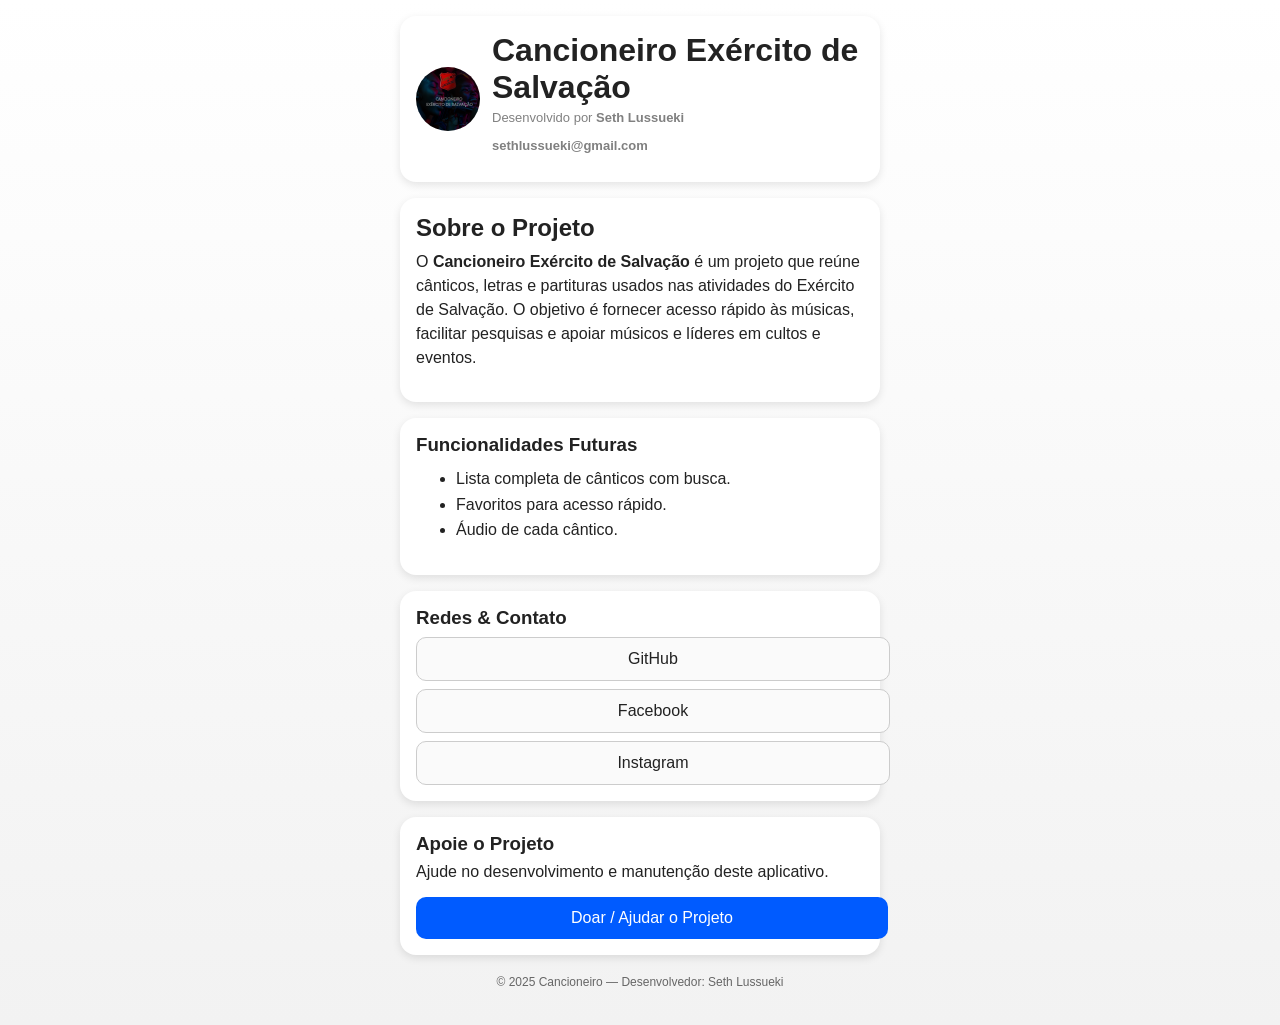
==== index.html @ 9d9d55f7 "first commit" ====
<!DOCTYPE html>
<html lang="pt">
<head>
  <meta charset="UTF-8" />
  <meta name="viewport" content="width=device-width, initial-scale=1.0" />
  <title>Cancioneiro Exército de Salvação</title>
  <style>
    body {
      margin: 0;
      font-family: Arial, sans-serif;
      background: linear-gradient(to bottom, #ffffff, #f2f2f2);
      color: #222;
    }

    .container {
      max-width: 480px;
      margin: auto;
      padding: 16px;
    }

    .card {
      background: white;
      border-radius: 16px;
      padding: 16px;
      margin-bottom: 16px;
      box-shadow: 0 3px 8px rgba(0,0,0,0.1);
    }

    .header {
      display: flex;
      align-items: center;
      gap: 12px;
    }

    .logo-img {
      width: 64px;
      height: 64px;
      background: #005bff;
      border-radius: 50%;
      display: flex;
      justify-content: center;
      align-items: center;
      color: white;
      font-size: 20px;
      font-weight: bold;
    }

    h1, h2, h3 {
      margin: 0;
    }

    .btn {
      display: block;
      width: 100%;
      text-align: center;
      padding: 12px;
      border-radius: 10px;
      text-decoration: none;
      border: 1px solid #ccc;
      margin-top: 8px;
      color: #222;
      background: #fafafa;
    }
    .btn:hover {
      background: #e9e9e9;
    }

    .btn-primary {
      background: #005bff;
      color: white;
      border: none;
    }
    .btn-primary:hover {
      background: #0042c7;
    }

    footer {
      text-align: center;
      font-size: 12px;
      color: #666;
      margin-top: 20px;
      margin-bottom: 20px;
    }
  </style>
</head>
<body>
  <div class="container">

    <div class="card header">
      <img src="icon-ces.png" alt="Ícone do App" class="logo-img" />
      <div>
        <h1>Cancioneiro Exército de Salvação</h1>
        <p style="font-size: 13px; color: gray; margin-top:4px;">Desenvolvido por <strong>Seth Lussueki</strong></p>
        <p style="font-size: 13px; color: gray; margin-top:4px;"><strong>sethlussueki@gmail.com</strong></p>
      </div>
    </div>

    <div class="card">
      <h2>Sobre o Projeto</h2>
      <p style="margin-top: 8px; line-height: 1.5;">
        O <strong>Cancioneiro Exército de Salvação</strong> é um projeto que reúne cânticos, letras e partituras
        usados nas atividades do Exército de Salvação. O objetivo é fornecer acesso rápido às músicas,
        facilitar pesquisas e apoiar músicos e líderes em cultos e eventos.
      </p>
    </div>

    <div class="card">
      <h3>Funcionalidades Futuras</h3>
      <ul style="margin-top: 10px; line-height: 1.6;">
        <li>Lista completa de cânticos com busca.</li>
        <li>Favoritos para acesso rápido.</li>
        <li>Áudio de cada cântico.</li>
      </ul>
    </div>

    <div class="card">
      <h3>Redes & Contato</h3>

      <a class="btn" href="https://github.com/Sejogal" target="_blank">GitHub</a>
      <a class="btn" href="https://www.facebook.com/Sejogal0" target="_blank">Facebook</a>
      <a class="btn" href="https://www.instagram.com/sejogal_oficial/" target="_blank">Instagram</a>
    </div>

    <div class="card">
      <h3>Apoie o Projeto</h3>
      <p style="margin-top: 8px;">Ajude no desenvolvimento e manutenção deste aplicativo.</p>
      <a class="btn btn-primary" href="#" target="_blank">Doar / Ajudar o Projeto</a>
    </div>

    <footer>
      © 2025 Cancioneiro — Desenvolvedor: Seth Lussueki
    </footer>

  </div>
</body>
</html>
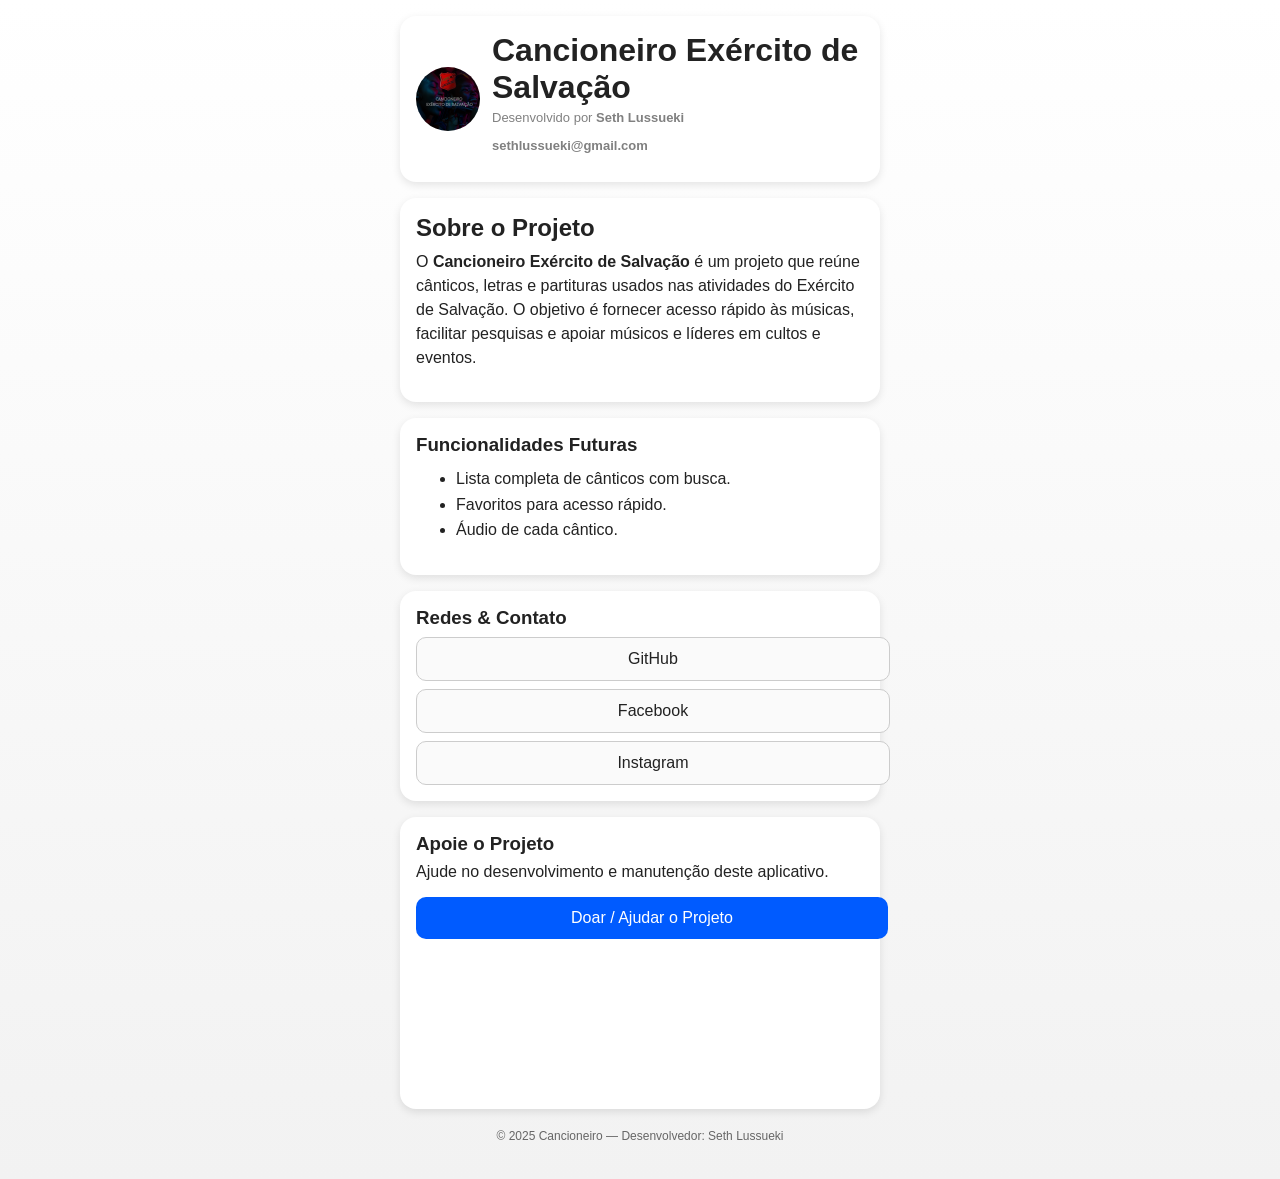
==== commit dc457ce7: "atualizando" ====
--- a/index.html
+++ b/index.html
@@ -4,84 +4,7 @@
   <meta charset="UTF-8" />
   <meta name="viewport" content="width=device-width, initial-scale=1.0" />
   <title>Cancioneiro Exército de Salvação</title>
-  <style>
-    body {
-      margin: 0;
-      font-family: Arial, sans-serif;
-      background: linear-gradient(to bottom, #ffffff, #f2f2f2);
-      color: #222;
-    }
-
-    .container {
-      max-width: 480px;
-      margin: auto;
-      padding: 16px;
-    }
-
-    .card {
-      background: white;
-      border-radius: 16px;
-      padding: 16px;
-      margin-bottom: 16px;
-      box-shadow: 0 3px 8px rgba(0,0,0,0.1);
-    }
-
-    .header {
-      display: flex;
-      align-items: center;
-      gap: 12px;
-    }
-
-    .logo-img {
-      width: 64px;
-      height: 64px;
-      background: #005bff;
-      border-radius: 50%;
-      display: flex;
-      justify-content: center;
-      align-items: center;
-      color: white;
-      font-size: 20px;
-      font-weight: bold;
-    }
-
-    h1, h2, h3 {
-      margin: 0;
-    }
-
-    .btn {
-      display: block;
-      width: 100%;
-      text-align: center;
-      padding: 12px;
-      border-radius: 10px;
-      text-decoration: none;
-      border: 1px solid #ccc;
-      margin-top: 8px;
-      color: #222;
-      background: #fafafa;
-    }
-    .btn:hover {
-      background: #e9e9e9;
-    }
-
-    .btn-primary {
-      background: #005bff;
-      color: white;
-      border: none;
-    }
-    .btn-primary:hover {
-      background: #0042c7;
-    }
-
-    footer {
-      text-align: center;
-      font-size: 12px;
-      color: #666;
-      margin-top: 20px;
-      margin-bottom: 20px;
-    }
-  </style>
+  <link rel="stylesheet" href="style.css">
 </head>
 <body>
   <div class="container">
@@ -124,7 +47,10 @@
     <div class="card">
       <h3>Apoie o Projeto</h3>
       <p style="margin-top: 8px;">Ajude no desenvolvimento e manutenção deste aplicativo.</p>
-      <a class="btn btn-primary" href="#" target="_blank">Doar / Ajudar o Projeto</a>
+      <a class="btn btn-primary" href="/doar.html" target="_blank">Doar / Ajudar o Projeto</a>
+      <iframe src="" frameborder="0">
+
+      </iframe>
     </div>
 
     <footer>
--- a/style.css
+++ b/style.css
@@ -0,0 +1,80 @@
+body {
+    margin: 0;
+    font-family: Arial, sans-serif;
+    background: linear-gradient(to bottom, #ffffff, #f2f2f2);
+    color: #222;
+}
+
+.container {
+    max-width: 480px;
+    margin: auto;
+    padding: 16px;
+}
+
+.card {
+    background: white;
+    border-radius: 16px;
+    padding: 16px;
+    margin-bottom: 16px;
+    box-shadow: 0 3px 8px rgba(0, 0, 0, 0.1);
+}
+
+.header {
+    display: flex;
+    align-items: center;
+    gap: 12px;
+}
+
+.logo-img {
+    width: 64px;
+    height: 64px;
+    background: #005bff;
+    border-radius: 50%;
+    display: flex;
+    justify-content: center;
+    align-items: center;
+    color: white;
+    font-size: 20px;
+    font-weight: bold;
+}
+
+h1,
+h2,
+h3 {
+    margin: 0;
+}
+
+.btn {
+    display: block;
+    width: 100%;
+    text-align: center;
+    padding: 12px;
+    border-radius: 10px;
+    text-decoration: none;
+    border: 1px solid #ccc;
+    margin-top: 8px;
+    color: #222;
+    background: #fafafa;
+}
+
+.btn:hover {
+    background: #e9e9e9;
+}
+
+.btn-primary {
+    background: #005bff;
+    color: white;
+    border: none;
+}
+
+.btn-primary:hover {
+    background: #0042c7;
+}
+
+footer {
+    text-align: center;
+    font-size: 12px;
+    color: #666;
+    margin-top: 20px;
+    margin-bottom: 20px;
+}
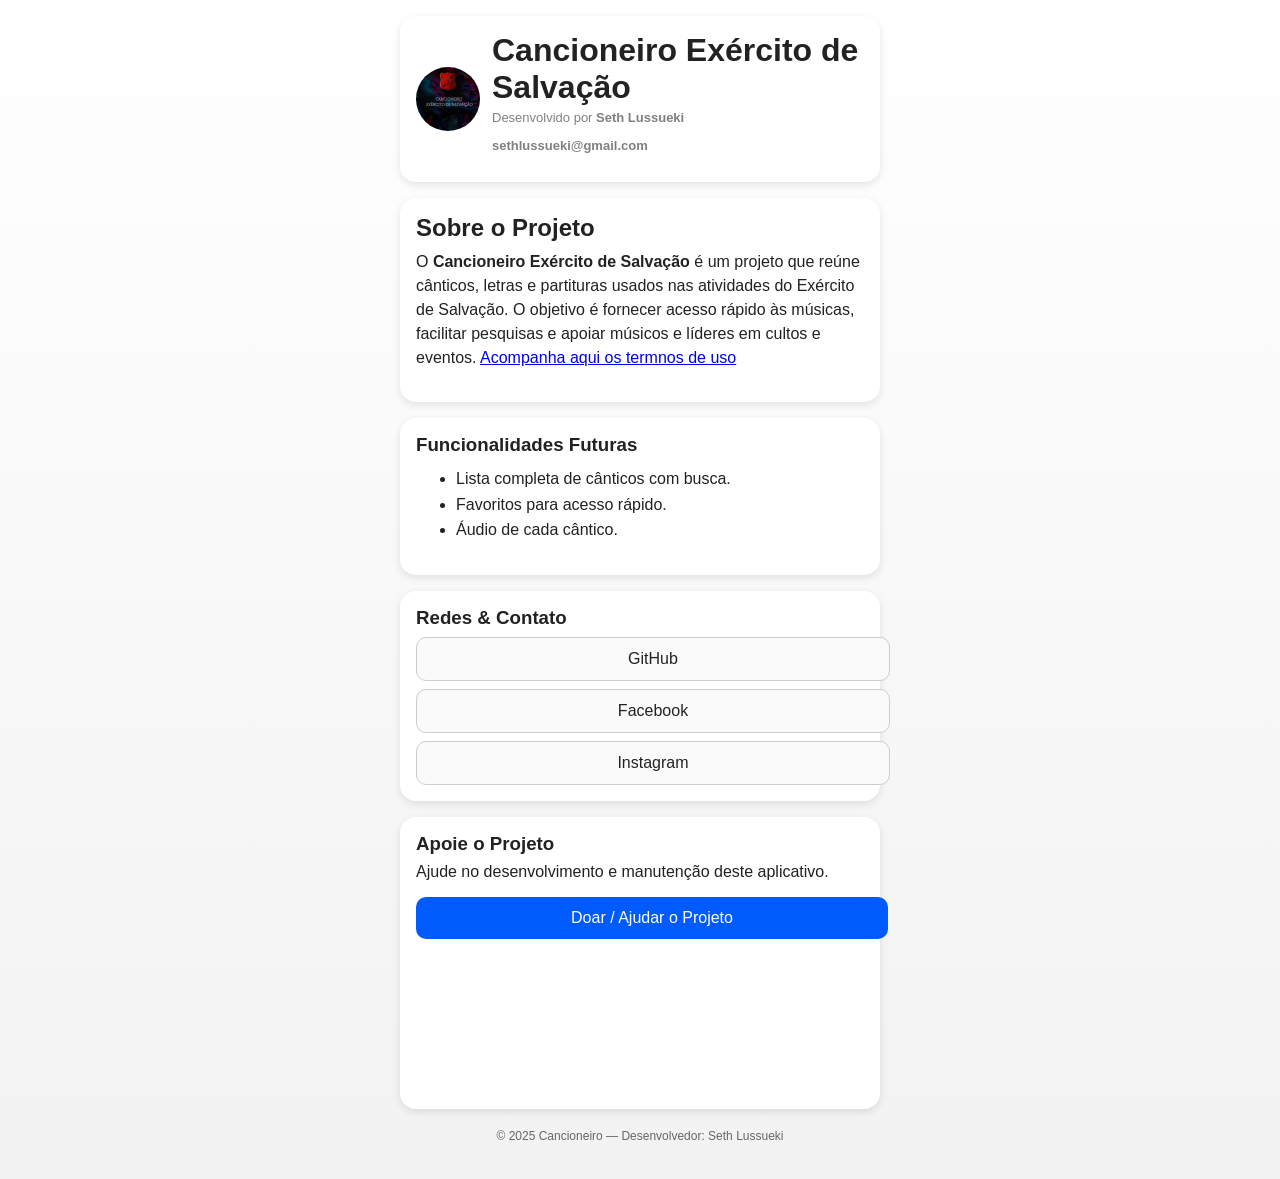
==== commit aebb7112: "atualizando" ====
--- a/index.html
+++ b/index.html
@@ -4,13 +4,13 @@
   <meta charset="UTF-8" />
   <meta name="viewport" content="width=device-width, initial-scale=1.0" />
   <title>Cancioneiro Exército de Salvação</title>
-  <link rel="stylesheet" href="style.css">
+  <link rel="stylesheet" href="/styles/style.css">
 </head>
 <body>
   <div class="container">
 
     <div class="card header">
-      <img src="icon-ces.png" alt="Ícone do App" class="logo-img" />
+      <img src="/src/icon-ces.png" alt="Ícone do App" class="logo-img" />
       <div>
         <h1>Cancioneiro Exército de Salvação</h1>
         <p style="font-size: 13px; color: gray; margin-top:4px;">Desenvolvido por <strong>Seth Lussueki</strong></p>
@@ -23,7 +23,7 @@
       <p style="margin-top: 8px; line-height: 1.5;">
         O <strong>Cancioneiro Exército de Salvação</strong> é um projeto que reúne cânticos, letras e partituras
         usados nas atividades do Exército de Salvação. O objetivo é fornecer acesso rápido às músicas,
-        facilitar pesquisas e apoiar músicos e líderes em cultos e eventos.
+        facilitar pesquisas e apoiar músicos e líderes em cultos e eventos. <a href="/templates/termos.html">Acompanha aqui os termnos de uso</a>
       </p>
     </div>
 
@@ -47,7 +47,7 @@
     <div class="card">
       <h3>Apoie o Projeto</h3>
       <p style="margin-top: 8px;">Ajude no desenvolvimento e manutenção deste aplicativo.</p>
-      <a class="btn btn-primary" href="/doar.html" target="_blank">Doar / Ajudar o Projeto</a>
+      <a class="btn btn-primary" href="/templates/doar.html" target="_blank">Doar / Ajudar o Projeto</a>
       <iframe src="" frameborder="0">
 
       </iframe>
--- a/styles/style.css
+++ b/styles/style.css
@@ -0,0 +1,80 @@
+body {
+    margin: 0;
+    font-family: Arial, sans-serif;
+    background: linear-gradient(to bottom, #ffffff, #f2f2f2);
+    color: #222;
+}
+
+.container {
+    max-width: 480px;
+    margin: auto;
+    padding: 16px;
+}
+
+.card {
+    background: white;
+    border-radius: 16px;
+    padding: 16px;
+    margin-bottom: 16px;
+    box-shadow: 0 3px 8px rgba(0, 0, 0, 0.1);
+}
+
+.header {
+    display: flex;
+    align-items: center;
+    gap: 12px;
+}
+
+.logo-img {
+    width: 64px;
+    height: 64px;
+    background: #005bff;
+    border-radius: 50%;
+    display: flex;
+    justify-content: center;
+    align-items: center;
+    color: white;
+    font-size: 20px;
+    font-weight: bold;
+}
+
+h1,
+h2,
+h3 {
+    margin: 0;
+}
+
+.btn {
+    display: block;
+    width: 100%;
+    text-align: center;
+    padding: 12px;
+    border-radius: 10px;
+    text-decoration: none;
+    border: 1px solid #ccc;
+    margin-top: 8px;
+    color: #222;
+    background: #fafafa;
+}
+
+.btn:hover {
+    background: #e9e9e9;
+}
+
+.btn-primary {
+    background: #005bff;
+    color: white;
+    border: none;
+}
+
+.btn-primary:hover {
+    background: #0042c7;
+}
+
+footer {
+    text-align: center;
+    font-size: 12px;
+    color: #666;
+    margin-top: 20px;
+    margin-bottom: 20px;
+}
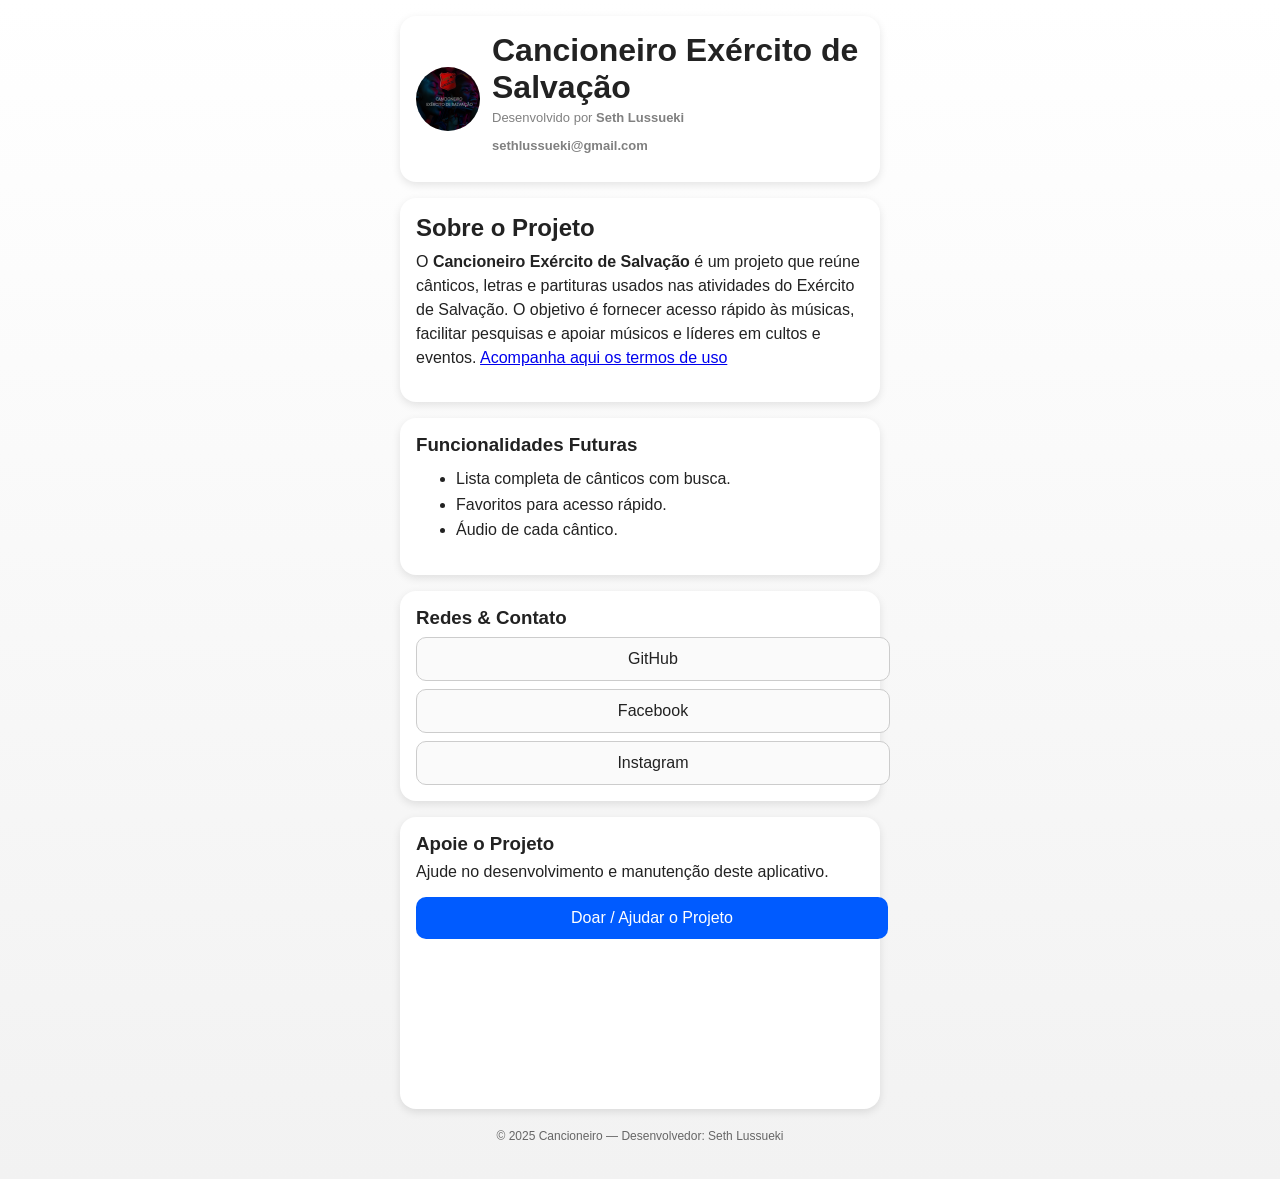
==== commit 45d2d1e9: "..." ====
--- a/index.html
+++ b/index.html
@@ -23,7 +23,7 @@
       <p style="margin-top: 8px; line-height: 1.5;">
         O <strong>Cancioneiro Exército de Salvação</strong> é um projeto que reúne cânticos, letras e partituras
         usados nas atividades do Exército de Salvação. O objetivo é fornecer acesso rápido às músicas,
-        facilitar pesquisas e apoiar músicos e líderes em cultos e eventos. <a href="/templates/termos.html">Acompanha aqui os termnos de uso</a>
+        facilitar pesquisas e apoiar músicos e líderes em cultos e eventos. <a href="/templates/termos.html">Acompanha aqui os termos de uso</a>
       </p>
     </div>
 
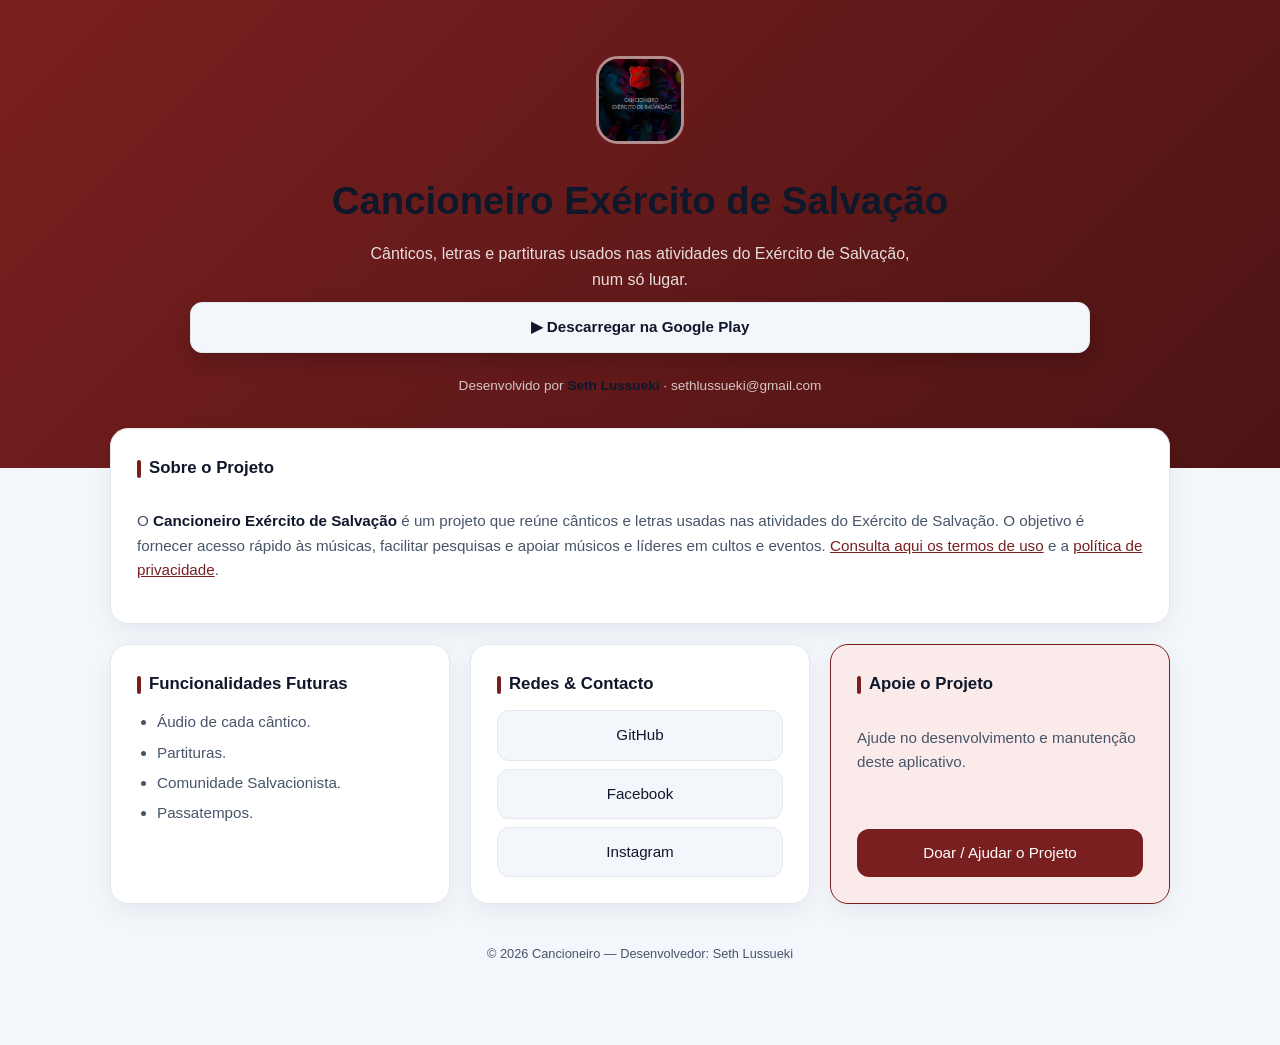
==== commit bcdd9f4c: "update" ====
--- a/index.html
+++ b/index.html
@@ -1,62 +1,71 @@
 <!DOCTYPE html>
 <html lang="pt">
 <head>
-  <meta charset="UTF-8" />
-  <meta name="viewport" content="width=device-width, initial-scale=1.0" />
-  <title>Cancioneiro Exército de Salvação</title>
-  <link rel="stylesheet" href="/styles/style.css">
+<meta charset="UTF-8" />
+<meta name="viewport" content="width=device-width, initial-scale=1, viewport-fit=cover" />
+<title>Cancioneiro Exército de Salvação</title>
+<link rel="stylesheet" href="/styles/style.css">
 </head>
 <body>
-  <div class="container">
 
-    <div class="card header">
+  <div class="hero">
+    <div class="hero-inner">
       <img src="/src/icon-ces.png" alt="Ícone do App" class="logo-img" />
-      <div>
-        <h1>Cancioneiro Exército de Salvação</h1>
-        <p style="font-size: 13px; color: gray; margin-top:4px;">Desenvolvido por <strong>Seth Lussueki</strong></p>
-        <p style="font-size: 13px; color: gray; margin-top:4px;"><strong>sethlussueki@gmail.com</strong></p>
-      </div>
+      <h1>Cancioneiro Exército de Salvação</h1>
+      <p>Cânticos, letras e partituras usados nas atividades do Exército de Salvação, num só lugar.</p>
+      <a class="btn btn-hero" href="https://play.google.com/store/apps/details?id=com.sethlussueki.CES1_0" target="_blank" rel="noopener">
+        ▶ Descarregar na Google Play
+      </a>
+      <div class="meta">Desenvolvido por <strong>Seth Lussueki</strong> · sethlussueki@gmail.com</div>
     </div>
+  </div>
 
-    <div class="card">
+  <div class="wrap">
+
+    <div class="card wide about-card">
       <h2>Sobre o Projeto</h2>
-      <p style="margin-top: 8px; line-height: 1.5;">
-        O <strong>Cancioneiro Exército de Salvação</strong> é um projeto que reúne cânticos, letras e partituras
-        usados nas atividades do Exército de Salvação. O objetivo é fornecer acesso rápido às músicas,
-        facilitar pesquisas e apoiar músicos e líderes em cultos e eventos. <a href="/templates/termos.html">Acompanha aqui os termos de uso</a>
+      <p>
+        O <strong>Cancioneiro Exército de Salvação</strong> é um projeto que reúne cânticos e letras
+        usadas nas atividades do Exército de Salvação. O objetivo é fornecer acesso rápido às músicas,
+        facilitar pesquisas e apoiar músicos e líderes em cultos e eventos.
+        <a href="/templates/termos.html">Consulta aqui os termos de uso</a>
+        e a <a href="/templates/privacidade.html">política de privacidade</a>.
       </p>
     </div>
 
-    <div class="card">
-      <h3>Funcionalidades Futuras</h3>
-      <ul style="margin-top: 10px; line-height: 1.6;">
-        <li>Lista completa de cânticos com busca.</li>
-        <li>Favoritos para acesso rápido.</li>
-        <li>Áudio de cada cântico.</li>
-      </ul>
-    </div>
+    <div class="grid grid-3">
 
-    <div class="card">
-      <h3>Redes & Contato</h3>
+      <div class="card">
+        <h3>Funcionalidades Futuras</h3>
+        <ul>
+          <li>Áudio de cada cântico.</li>
+          <li>Partituras.</li>
+          <li>Comunidade Salvacionista.</li>
+          <li>Passatempos.</li>
+        </ul>
+      </div>
 
-      <a class="btn" href="https://github.com/Sejogal" target="_blank">GitHub</a>
-      <a class="btn" href="https://www.facebook.com/Sejogal0" target="_blank">Facebook</a>
-      <a class="btn" href="https://www.instagram.com/sejogal_oficial/" target="_blank">Instagram</a>
-    </div>
+      <div class="card">
+        <h3>Redes &amp; Contacto</h3>
+        <div class="btn-stack">
+          <a class="btn" href="https://github.com/Sejogal" target="_blank" rel="noopener">GitHub</a>
+          <a class="btn" href="https://www.facebook.com/Sejogal0" target="_blank" rel="noopener">Facebook</a>
+          <a class="btn" href="https://www.instagram.com/sejogal_oficial/" target="_blank" rel="noopener">Instagram</a>
+        </div>
+      </div>
 
-    <div class="card">
-      <h3>Apoie o Projeto</h3>
-      <p style="margin-top: 8px;">Ajude no desenvolvimento e manutenção deste aplicativo.</p>
-      <a class="btn btn-primary" href="/templates/doar.html" target="_blank">Doar / Ajudar o Projeto</a>
-      <iframe src="" frameborder="0">
+      <div class="card accent">
+        <h3>Apoie o Projeto</h3>
+        <p>Ajude no desenvolvimento e manutenção deste aplicativo.</p>
+        <a class="btn btn-primary" href="/templates/doar.html" target="_blank" rel="noopener">Doar / Ajudar o Projeto</a>
+      </div>
 
-      </iframe>
     </div>
 
     <footer>
-      © 2025 Cancioneiro — Desenvolvedor: Seth Lussueki
+      © 2026 Cancioneiro — Desenvolvedor: Seth Lussueki
     </footer>
+  </div>
 
-  </div>
 </body>
-</html>
+</html>
--- a/styles/style.css
+++ b/styles/style.css
@@ -1,80 +1,220 @@
+:root {
+  --bg: #f3f6fb;
+  --card: #ffffff;
+  --text: #0f172a;
+  --text-muted: #475569;
+  --accent: #7a1f1f;
+  --accent-soft: #fbeaea;
+  --border: #e2e8f0;
+  box-sizing: border-box;
+  padding-top: env(safe-area-inset-top, 0px);
+  padding-bottom: env(safe-area-inset-bottom, 0px);
+}
+@media (prefers-color-scheme: dark) {
+  :root:not([data-theme="light"]) {
+    --bg: #0b0f19;
+    --card: #131a2a;
+    --text: #f1f5f9;
+    --text-muted: #94a3b8;
+    --accent: #e08a8a;
+    --accent-soft: #241417;
+    --border: #223049;
+  }
+}
+:root[data-theme="dark"] {
+  --bg: #0b0f19;
+  --card: #131a2a;
+  --text: #f1f5f9;
+  --text-muted: #94a3b8;
+  --accent: #e08a8a;
+  --accent-soft: #241417;
+  --border: #223049;
+}
+
+html { scroll-padding-top: env(safe-area-inset-top, 0px); }
+* { box-sizing: border-box; }
+
 body {
-    margin: 0;
-    font-family: Arial, sans-serif;
-    background: linear-gradient(to bottom, #ffffff, #f2f2f2);
-    color: #222;
-}
-
-.container {
-    max-width: 480px;
-    margin: auto;
-    padding: 16px;
-}
-
+  margin: 0;
+  background: var(--bg);
+  color: var(--text);
+  font-family: -apple-system, BlinkMacSystemFont, "Segoe UI", Roboto, Helvetica, Arial, sans-serif;
+  line-height: 1.6;
+}
+
+/* ---------- Hero (usado na página inicial) ---------- */
+.hero {
+  background: linear-gradient(135deg, var(--accent), #4d1414);
+  color: #fff;
+  padding: 56px 20px 72px;
+  text-align: center;
+}
+.hero-inner { max-width: 900px; margin: 0 auto; }
+.logo-img {
+  width: 88px;
+  height: 88px;
+  border-radius: 22px;
+  object-fit: cover;
+  border: 3px solid rgba(255,255,255,0.5);
+  margin-bottom: 18px;
+}
+.hero h1 { font-size: clamp(1.6rem, 4vw, 2.4rem); margin: 0 0 10px; }
+.hero p { color: rgba(255,255,255,0.85); font-size: 1rem; max-width: 560px; margin: 0 auto; }
+.hero .meta { margin-top: 18px; font-size: 0.85rem; color: rgba(255,255,255,0.75); }
+
+.btn-hero {
+  display: inline-block;
+  width: auto;
+  margin: 22px 0 4px;
+  padding: 14px 28px;
+  background: #fff;
+  color: var(--accent);
+  font-weight: 700;
+  font-size: 1rem;
+  border-radius: 14px;
+  border: none;
+  box-shadow: 0 8px 20px rgba(0,0,0,0.18);
+}
+.btn-hero:hover { opacity: 0.9; }
+
+@media (max-width: 620px) {
+  .hero { padding: 44px 16px 60px; }
+}
+
+/* ---------- Layout de página ---------- */
+.wrap {
+  max-width: 1100px;
+  margin: -40px auto 0;
+  padding: 0 20px 80px;
+}
+/* Modificador para páginas documentais (termos, política, doar): coluna única mais estreita */
+.wrap.narrow {
+  max-width: 760px;
+  margin: 0 auto;
+  padding: 40px 20px 80px;
+}
+@media (max-width: 620px) {
+  .wrap { margin-top: -28px; }
+}
+
+/* ---------- Cartões e grelha ---------- */
+.grid {
+  display: grid;
+  grid-template-columns: repeat(auto-fit, minmax(300px, 1fr));
+  gap: 20px;
+  margin-bottom: 20px;
+}
+.grid-3 {
+  grid-template-columns: repeat(3, 1fr);
+}
+@media (max-width: 860px) {
+  .grid-3 { grid-template-columns: repeat(auto-fit, minmax(260px, 1fr)); }
+}
 .card {
-    background: white;
-    border-radius: 16px;
-    padding: 16px;
-    margin-bottom: 16px;
-    box-shadow: 0 3px 8px rgba(0, 0, 0, 0.1);
-}
-
-.header {
-    display: flex;
-    align-items: center;
-    gap: 12px;
-}
-
-.logo-img {
-    width: 64px;
-    height: 64px;
-    background: #005bff;
-    border-radius: 50%;
-    display: flex;
-    justify-content: center;
-    align-items: center;
-    color: white;
-    font-size: 20px;
-    font-weight: bold;
-}
-
-h1,
-h2,
-h3 {
-    margin: 0;
-}
-
+  background: var(--card);
+  border: 1px solid var(--border);
+  border-radius: 18px;
+  padding: 26px;
+  box-shadow: 0 8px 24px rgba(15, 23, 42, 0.06);
+  margin-bottom: 20px;
+  display: flex;
+  flex-direction: column;
+}
+.card.wide { grid-column: 1 / -1; }
+.about-card { margin-bottom: 20px; }
+.wrap.narrow .card { margin-bottom: 0; }
+
+/* Cartão de destaque (ex: Apoiar o Projeto) */
+.card.accent {
+  background: var(--accent-soft);
+  border-color: var(--accent);
+}
+.card.accent .btn-primary { margin-top: auto; }
+
+/* ---------- Tipografia ---------- */
+h1 { font-size: 1.5rem; margin: 0 0 6px; color: var(--text); }
+.subtitle { color: var(--text-muted); font-size: 0.9rem; margin-bottom: 28px; }
+
+h2, h3 {
+  font-size: 1.05rem;
+  margin: 24px 0 12px;
+  color: var(--text);
+  display: flex;
+  align-items: center;
+  gap: 8px;
+}
+h2:first-child, h3:first-child { margin-top: 0; }
+h2::before, h3::before {
+  content: "";
+  width: 4px;
+  height: 18px;
+  background: var(--accent);
+  border-radius: 4px;
+  display: inline-block;
+  flex-shrink: 0;
+}
+
+p, li { color: var(--text-muted); font-size: 0.95rem; }
+ul { margin: 0; padding-left: 20px; }
+li { margin-bottom: 6px; }
+a { color: var(--accent); }
+strong { color: var(--text); }
+
+/* ---------- Botões ---------- */
 .btn {
-    display: block;
-    width: 100%;
-    text-align: center;
-    padding: 12px;
-    border-radius: 10px;
-    text-decoration: none;
-    border: 1px solid #ccc;
-    margin-top: 8px;
-    color: #222;
-    background: #fafafa;
-}
-
-.btn:hover {
-    background: #e9e9e9;
-}
-
-.btn-primary {
-    background: #005bff;
-    color: white;
-    border: none;
-}
-
-.btn-primary:hover {
-    background: #0042c7;
-}
-
+  display: inline-block;
+  width: 100%;
+  text-align: center;
+  padding: 12px;
+  border-radius: 12px;
+  text-decoration: none;
+  border: 1px solid var(--border);
+  margin-top: 10px;
+  color: var(--text);
+  background: var(--bg);
+  font-size: 0.95rem;
+  transition: opacity 0.15s ease;
+}
+.btn:hover { opacity: 0.75; }
+.btn-primary { background: var(--accent); color: #fff; border: none; }
+.btn-row { display: flex; flex-wrap: wrap; gap: 10px; }
+.btn-row .btn { width: auto; flex: 1 1 140px; margin-top: 0; }
+.btn-stack { display: flex; flex-direction: column; gap: 8px; }
+.btn-stack .btn { margin-top: 0; }
+
+/* ---------- Caixas de destaque (contacto, avisos) ---------- */
+.contact-box {
+  margin-top: 24px;
+  padding: 16px;
+  border: 1px solid var(--border);
+  border-radius: 12px;
+  background: var(--accent-soft);
+  overflow-x: auto;
+}
+
+/* ---------- QR / doações ---------- */
+.qr-card {
+  background: var(--bg);
+  border: 1px solid var(--border);
+  border-radius: 14px;
+  padding: 16px;
+  text-align: center;
+}
+.qr-card img {
+  max-width: 240px;
+  width: 100%;
+  height: auto;
+  display: block;
+  margin: 0 auto;
+  border-radius: 8px;
+}
+.caption { font-size: 0.9rem; margin-top: 10px; color: var(--text-muted); }
+
+/* ---------- Rodapé ---------- */
 footer {
-    text-align: center;
-    font-size: 12px;
-    color: #666;
-    margin-top: 20px;
-    margin-bottom: 20px;
-}+  text-align: center;
+  font-size: 0.8rem;
+  color: var(--text-muted);
+  margin-top: 20px;
+}
+.center { text-align: center; }
